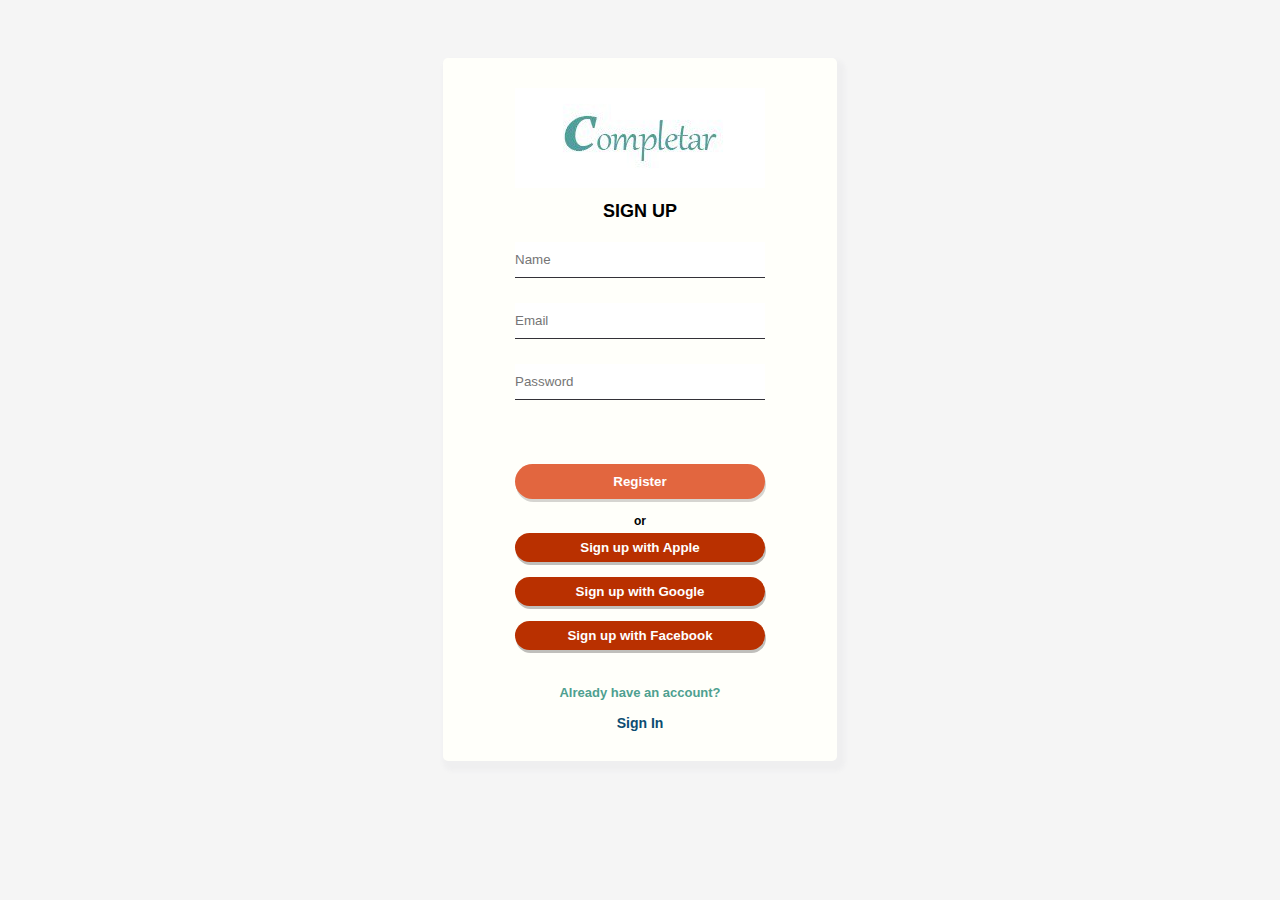
==== To-do_App/SIGN_UP/index.html @ 5d89abe1 "Add files via upload" ====
<!DOCTYPE html>
<html lang="en">
<head>
    <meta charset="UTF-8">
    <meta http-equiv="X-UA-Compatible" content="IE=edge">
    <meta name="viewport" content="width=device-width, initial-scale=1.0">
    <title>Completar - SignIn Page</title>
    <link rel="stylesheet" href="style.css">
    <link rel="icon" type="images/x-icon" sizes="16x16" href="/favicon-16x16.png">
</head>
<body>

    <form action="#" name="myForm" onclick="Validate()">
    <section>
    <div class="form">
       <a href="../index.html"> <img src="./Completar-logo.jpeg" alt="the brand logo"></a>

            <h2>SIGN UP</h2>
        <input type="text" id="name" placeholder="Name" class="email">
        <p id="error">Field cannot be empty</p>

        <input type="text" id="email" placeholder="Email" class="email">
        <p id="error">Field cannot be empty</p>

        
        <input type="password" id="password" placeholder="Password" class="pass">
        <p class="password">Field cannot be empty</p> 
        <p class="incorrect_password">Incorrect Password</p>


        <button type="submit" id="btn" >Register</button>
        <p>or</p>


        <button>Sign up with Apple</button>
        <button>Sign up  with Google</button>
        <button>Sign up  with Facebook</button>

        <p class="register">Already have an account?  </p>
        <p class="pro"><a href="../sign_in/index.html">Sign In</a></p>
    </div>
</section>
</form>

<script src="script.js"></script>
</body>
</html>
---- To-do_App/SIGN_UP/style.css ----
*{
    margin: 0;
    padding: 0;
    box-sizing: border-box;
}

body{
    background-color: #f5f5f5;
    text-align: center;
    font-family: 'Flutterwave', sans-serif;
    margin-top: 4em;
    
}


.form h2{
    padding: 5px;
    margin-bottom: 10px;
}

.form{
    margin-top: 17em;
    background-color: #fffffa;
    color: black;
    min-width: 30%;
    font-size: 12px;
    font-weight: 700;
    padding: 30px 72px;
    display: flex;
    flex-direction: column;
    row-gap: 5px;
    border-radius: 5px;
    flex-wrap: nowrap;
    box-shadow:  4px 6px 4px 4px rgba(131, 137, 160, 0.05);
}

/* for the error message that would be displayed if a user submits without entering email */
#error, .error_2{
    color: #ff0000;
    font-weight: 400;
    font-size: 12px;
    font-family: inherit;
    text-align: left;
    row-gap: 0;
    margin-top: -15px;
    display: none;
}

.incorrect_password{
    color: #ff0000;
    font-weight: 400;
    font-size: 12px;
    font-family: inherit;
    text-align: left;
    margin-top: -50px;
    margin-bottom: 30px;
    display: none;
}

.password{
    color: #ff0000;
    font-weight: 400;
    font-size: 12px;
    text-align: left;
    margin-top: -50px;
    margin-bottom: 40px;
    visibility: hidden;
}

section{
    height: 54vh;
    display: flex;
    justify-content: center;
    align-items: center;
   
}

.form a{
    text-align: left;
    margin-top: 0;
    text-decoration: none;
    color: black;
}

.form a:hover{
    text-align: left;
    text-decoration: underline;
    color: #333138;
}
.form .pass{
    margin-bottom: 50px;
}

.form .email{
    margin-bottom: 20px;
}

.register{
    font-size: 13px;
    margin-top: 20px;
    margin-bottom: 10px;
    color: #4ea090;
}

.pro a{
    font-size: 14px;
    color: #0d4d72;
}

.pro a:hover{
    color: black;
    text-decoration: underline;

}

input{
    border-top:0;
    border-bottom: 1px solid #333138 ;
    border-left: 0;
    border-right: 0;
    padding: 10px 0; 
    
}

input:focus{
    outline: none;
    border-top: 0;
    border-bottom: 1px solid #333138 ;
    border-left: 0;
    border-right: 0;
    padding: 10px 0; 
}
.form button{
    padding: 7px;
    font-weight: 700;
    background-color:#b93000 ;
    color: white;
    border: none;
    border-radius: 20px;
    box-shadow: 1px 3px rgba(48, 43, 43, 0.3);
    margin-bottom: 10px;

}

#btn{
    background-color: #e2663f;
    padding: 10px;
    box-shadow: 1px 3px rgba(48, 43, 43, 0.2);
}
.form button:hover, #btn:hover{
    opacity: 0.7;
}

@media only screen and (max-width:768px){
    .form{
        width: 90%;
    }
    body{
        margin-top: 2em;
    }
    
    .form a{
        text-align: center;
    }


    section{
        height: 50vh;
        display: flex;
        justify-content: center;
        align-items: center;
       
    }
}
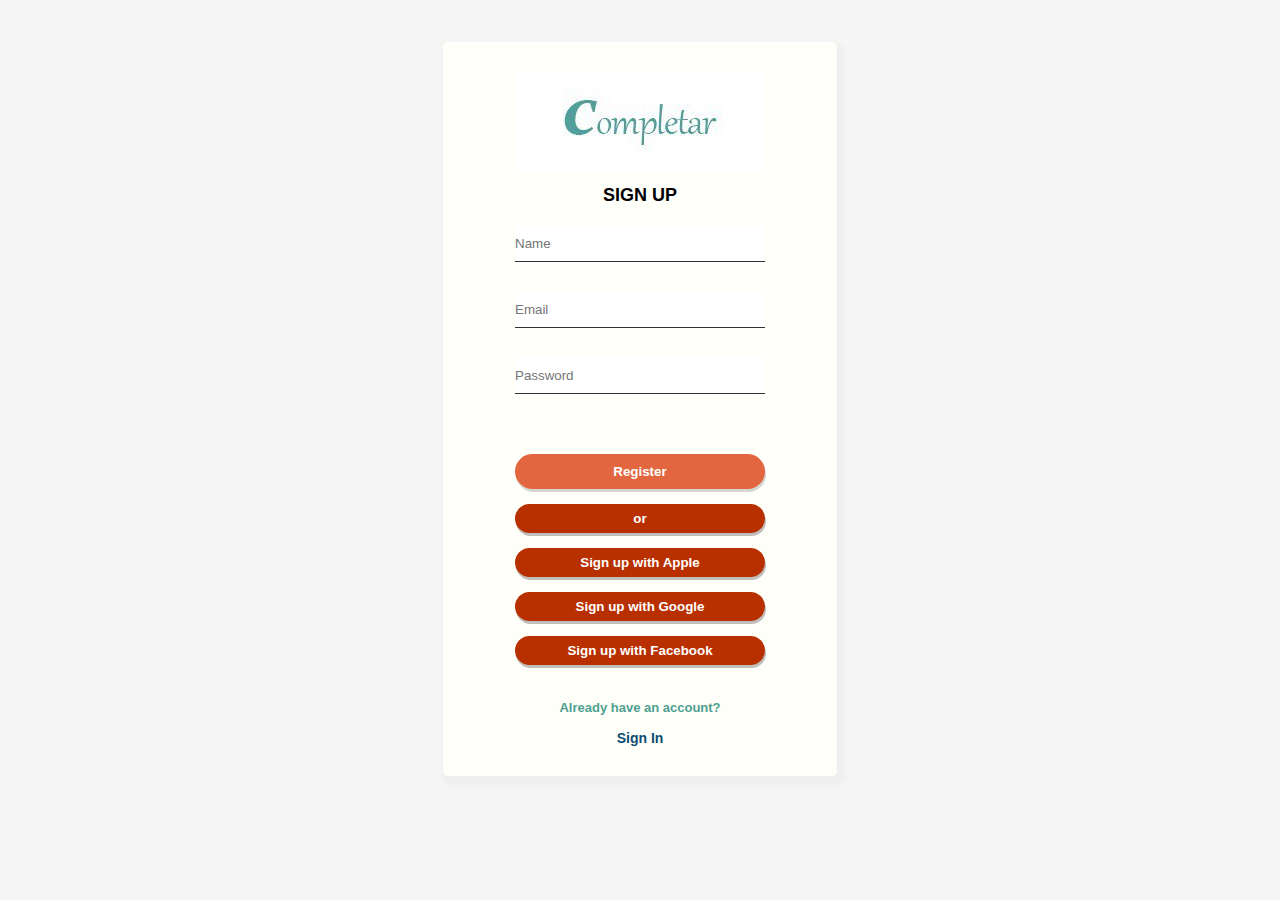
==== commit efb798c6: "Update index.html" ====
--- a/To-do_App/SIGN_UP/index.html
+++ b/To-do_App/SIGN_UP/index.html
@@ -1,35 +1,36 @@
+
 <!DOCTYPE html>
 <html lang="en">
 <head>
     <meta charset="UTF-8">
     <meta http-equiv="X-UA-Compatible" content="IE=edge">
     <meta name="viewport" content="width=device-width, initial-scale=1.0">
-    <title>Completar - SignIn Page</title>
+    <title>Sign Up</title>
     <link rel="stylesheet" href="style.css">
     <link rel="icon" type="images/x-icon" sizes="16x16" href="/favicon-16x16.png">
 </head>
 <body>
 
-    <form action="#" name="myForm" onclick="Validate()">
+    <form  id="form">
     <section>
     <div class="form">
        <a href="../index.html"> <img src="./Completar-logo.jpeg" alt="the brand logo"></a>
 
             <h2>SIGN UP</h2>
-        <input type="text" id="name" placeholder="Name" class="email">
-        <p id="error">Field cannot be empty</p>
-
-        <input type="text" id="email" placeholder="Email" class="email">
-        <p id="error">Field cannot be empty</p>
-
-        
-        <input type="password" id="password" placeholder="Password" class="pass">
-        <p class="password">Field cannot be empty</p> 
-        <p class="incorrect_password">Incorrect Password</p>
+            <input type="text" id="username" name="username" placeholder="Name" class="email">
+            <div class="error"></div>
+    
+            <input type="text" id="email" name="email" placeholder="Email" class="email">
+            <div class="error"></div>
+    
+            
+            <input type="password" id="password" name="password" placeholder="Password" class="pass">
+            <div class="error"></div>
 
 
-        <button type="submit" id="btn" >Register</button>
+       <button type="submit" id="btn">Register<button>
         <p>or</p>
+
 
 
         <button>Sign up with Apple</button>
@@ -44,4 +45,4 @@
 
 <script src="script.js"></script>
 </body>
-</html>+</html>
